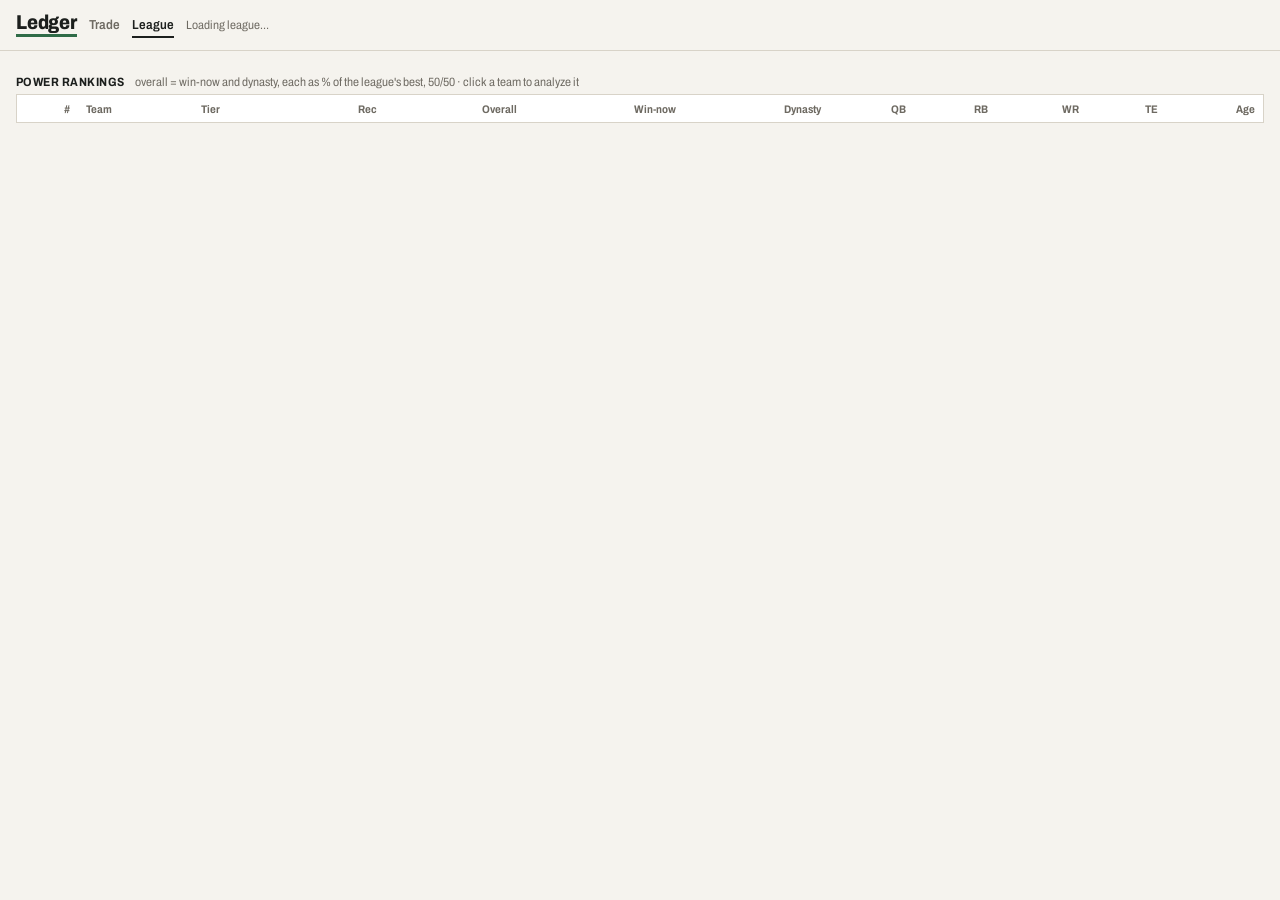
==== web/league.html @ 9dd40a18 "Add league analyzer with win-now and dynasty scores, team tiers, and daily refresh script" ====
<!doctype html>
<html lang="en">
<head>
  <meta charset="utf-8">
  <meta name="viewport" content="width=device-width, initial-scale=1">
  <title>Ledger — League Analyzer</title>
  <link rel="preconnect" href="https://fonts.googleapis.com">
  <link rel="preconnect" href="https://fonts.gstatic.com" crossorigin>
  <link href="https://fonts.googleapis.com/css2?family=Archivo:wdth,wght@75..100,400..800&family=JetBrains+Mono:wght@400;600;700&display=swap" rel="stylesheet">
  <link rel="stylesheet" href="style.css">
</head>
<body class="wide">
  <header class="top">
    <span class="mark">Ledger</span>
    <nav class="nav"><a href="/">Trade</a><a href="/league.html" aria-current="page">League</a></nav>
    <span class="meta" id="league-meta">Loading league…</span>
  </header>

  <main class="league">
    <section class="power">
      <h3 class="section-head">Power rankings <span>overall = win-now and dynasty, each as % of the league's best, 50/50 · click a team to analyze it</span></h3>
      <table class="power-table">
        <thead>
          <tr>
            <th class="r">#</th><th>Team</th><th>Tier</th><th class="r">Rec</th><th class="r">Overall</th>
            <th class="r">Win-now</th><th class="r">Dynasty</th><th class="r">QB</th><th class="r">RB</th><th class="r">WR</th>
            <th class="r">TE</th><th class="r">Age</th>
          </tr>
        </thead>
        <tbody></tbody>
      </table>
    </section>

    <section class="analysis" hidden>
      <div class="team-head">
        <h1 class="team-name"></h1>
        <span class="team-tier"></span>
        <span class="team-record"></span>
        <span class="team-rank"></span>
        <span class="team-total num"></span>
      </div>

      <div class="stats"></div>

      <h3 class="section-head">Dynasty strength by position <span>star-curved value vs league · tick = league average</span></h3>
      <table class="strength">
        <thead><tr><th>Pos</th><th class="r">Value</th><th class="r">Rank</th><th class="bar-col"></th><th class="r">vs avg</th><th></th></tr></thead>
        <tbody></tbody>
      </table>

      <div class="split">
        <div>
          <h3 class="section-head">Roster</h3>
          <div class="roster"></div>
        </div>
        <div>
          <h3 class="section-head">Picks <span class="picks-note"></span></h3>
          <ol class="rows pick-rows"></ol>
          <p class="unvalued"></p>
        </div>
      </div>
    </section>

  </main>

  <script src="league.js"></script>
</body>
</html>
---- web/style.css ----
:root {
  --ink: #1C1F1D;
  --paper: #F5F3EE;
  --line: #D8D3C8;
  --muted: #6E6A62;
  --up: #2F6B47;
  --down: #A8432F;

  --qb: #8C4A32;
  --rb: #3F6650;
  --wr: #4A5A6B;
  --te: #7E6A2A;
  --pick: #6E6A62;

  --s1: 4px;
  --s2: 8px;
  --s3: 12px;
  --s4: 16px;
  --s5: 24px;
  --radius: 2px;
  --row: 32px;

  --ui: "Archivo", "Archivo Narrow", "Helvetica Neue", Arial, sans-serif;
  --mono: "JetBrains Mono", "Consolas", monospace;
}

* { box-sizing: border-box; }

body {
  margin: 0;
  background: var(--paper);
  color: var(--ink);
  font: 400 14px/1.3 var(--ui);
  font-stretch: 87.5%;
}

.num {
  font-family: var(--mono);
  font-variant-numeric: tabular-nums;
}

/* header */
.top, .calc { max-width: 1112px; margin: 0 auto; }
.top {
  display: flex;
  align-items: baseline;
  gap: var(--s3);
  padding: var(--s3) var(--s4);
  border-bottom: 1px solid var(--line);
}
.mark {
  font-weight: 800;
  font-size: 20px;
  letter-spacing: -0.01em;
  border-bottom: 3px solid var(--up);
  line-height: 1;
  padding-bottom: 2px;
}
.meta { color: var(--muted); font-size: 12px; }

/* calculator grid */
.calc {
  display: grid;
  grid-template-columns: 1fr 1fr;
  gap: var(--s3) var(--s4);
  padding: var(--s3) var(--s4);
}
.result { grid-column: 1 / -1; }

.side-head {
  margin: 0;
  padding: 0 var(--s3);
  height: var(--row);
  line-height: var(--row);
  background: var(--ink);
  color: var(--paper);
  font-size: 14px;
  font-weight: 700;
  border-radius: var(--radius) var(--radius) 0 0;
}

/* search */
.search { position: relative; margin: var(--s1) 0; }
.search input {
  width: 100%;
  height: var(--row);
  padding: 0 var(--s3);
  border: 1px solid var(--line);
  border-radius: var(--radius);
  background: #fff;
  font: inherit;
  color: var(--ink);
}
.search input:focus { outline: none; border-color: var(--ink); }
.results {
  position: absolute;
  z-index: 10;
  left: 0;
  right: 0;
  top: calc(var(--row) - 1px);
  margin: 0;
  padding: 0;
  list-style: none;
  background: #fff;
  border: 1px solid var(--ink);
  border-radius: 0 0 var(--radius) var(--radius);
}
.results li {
  display: grid;
  grid-template-columns: 40px 1fr auto;
  align-items: center;
  gap: var(--s2);
  height: 28px;
  padding: 0 var(--s3) 0 var(--s2);
  cursor: pointer;
}
.results li + li { border-top: 1px solid var(--paper); }
.results li.active { background: var(--paper); }
.results .empty { display: block; color: var(--muted); cursor: default; }

/* rows */
.rows, .even-rows { margin: 0; padding: 0; list-style: none; }
.row {
  display: grid;
  grid-template-columns: 40px 1fr auto 24px;
  align-items: center;
  gap: var(--s2);
  height: var(--row);
  margin-bottom: var(--s1);
  padding-left: var(--s2);
  background: #fff;
  border: 1px solid var(--line);
  border-radius: var(--radius);
}
.name { font-weight: 600; white-space: nowrap; overflow: hidden; text-overflow: ellipsis; }
.name small { margin-left: var(--s2); font-weight: 400; font-size: 12px; color: var(--muted); }
.value { font-size: 14px; font-weight: 600; text-align: right; }
.remove, .add {
  height: 100%;
  border: 0;
  background: none;
  color: var(--muted);
  font: 600 16px/1 var(--ui);
  cursor: pointer;
}
.remove:hover { color: var(--down); }
.add:hover { color: var(--up); }

.adjust {
  background: repeating-linear-gradient(-45deg, #fff 0 6px, var(--paper) 6px 12px);
  border-style: dashed;
}
.adjust .name { font-weight: 400; color: var(--muted); }

/* position tags */
.tag {
  justify-self: start;
  padding: 1px 0;
  width: 36px;
  text-align: center;
  font-size: 11px;
  font-weight: 700;
  letter-spacing: 0.03em;
  border-radius: var(--radius);
  color: var(--c);
  background: color-mix(in srgb, var(--c) 12%, #fff);
}
.tag.QB { --c: var(--qb); }
.tag.RB { --c: var(--rb); }
.tag.WR { --c: var(--wr); }
.tag.TE { --c: var(--te); }
.tag.PICK { --c: var(--pick); }

/* totals */
.totals {
  display: flex;
  justify-content: space-between;
  align-items: baseline;
  padding: var(--s2) 32px var(--s2) var(--s2);
  border-top: 1px solid var(--line);
  margin-top: var(--s1);
}
.pieces { color: var(--muted); font-size: 12px; }
.total { font-size: 18px; font-weight: 700; }
.total.win { color: var(--up); }

/* balance + verdict */
.balance {
  position: relative;
  height: 6px;
  background: var(--line);
  border-radius: var(--radius);
}
.fair-zone {
  position: absolute;
  left: 47.5%;
  width: 5%;
  height: 100%;
  background: repeating-linear-gradient(-45deg, var(--paper) 0 2px, var(--muted) 2px 3px);
}
.fill {
  position: absolute;
  height: 100%;
  background: var(--up);
  border-radius: var(--radius);
}
.verdict {
  display: flex;
  justify-content: space-between;
  align-items: center;
  gap: var(--s3);
  padding: var(--s2) 0;
  border-bottom: 1px solid var(--line);
}
.verdict-text { margin: 0; font-size: 15px; }
.verdict-text strong { font-weight: 700; }
.verdict-text .delta { color: var(--down); font-weight: 700; }
.verdict-text .fairly { color: var(--up); font-weight: 700; }
.verdict-text .hint { color: var(--muted); }
.clear {
  height: 28px;
  padding: 0 var(--s3);
  border: 1px solid var(--ink);
  border-radius: var(--radius);
  background: none;
  color: var(--ink);
  font: 600 13px var(--ui);
  cursor: pointer;
}
.clear:hover { background: var(--ink); color: var(--paper); }

/* suggestions */
.even { width: calc(50% - var(--s4) / 2); padding-top: var(--s2); }
.even.right { margin-left: auto; }
.even-head {
  margin: 0 0 var(--s1);
  font-size: 12px;
  font-weight: 600;
  color: var(--muted);
}
.even .row { background: none; }

@media (max-width: 720px) {
  .calc { grid-template-columns: 1fr; }
  .even { width: 100%; }
}

/* nav (shared header) */
.nav { display: flex; gap: var(--s3); font-size: 13px; font-weight: 600; }
.nav a { color: var(--muted); text-decoration: none; padding-bottom: 2px; border-bottom: 2px solid transparent; }
.nav a:hover { color: var(--ink); }
.nav a[aria-current="page"] { color: var(--ink); border-bottom-color: var(--ink); }

/* league analyzer */
.wide .top { max-width: 1312px; }
.league {
  display: grid;
  gap: var(--s4);
  max-width: 1312px;
  margin: 0 auto;
  padding: var(--s3) var(--s4);
  align-items: start;
}
.tname { white-space: nowrap; overflow: hidden; text-overflow: ellipsis; }

.team-head {
  display: flex;
  align-items: baseline;
  gap: var(--s3);
  padding: 0 var(--s3);
  height: var(--row);
  line-height: var(--row);
  background: var(--ink);
  color: var(--paper);
  border-radius: var(--radius) var(--radius) 0 0;
}
.team-name { margin: 0; font-size: 15px; font-weight: 700; }
.team-record, .team-rank { font-size: 12px; color: var(--line); }
.team-total { margin-left: auto; font-size: 16px; font-weight: 700; }

.stats { display: grid; grid-template-columns: repeat(4, 1fr); border: 1px solid var(--line); border-top: 0; background: #fff; }
.stat { display: flex; flex-direction: column; gap: 2px; padding: var(--s2) var(--s3); }
.stat + .stat { border-left: 1px solid var(--line); }
.stat-label { font-size: 11px; font-weight: 700; letter-spacing: 0.04em; text-transform: uppercase; color: var(--muted); }
.stat-value { font-size: 18px; font-weight: 700; }
.stat-rank { font-size: 12px; color: var(--muted); }

.section-head {
  margin: var(--s3) 0 var(--s1);
  font-size: 12px;
  font-weight: 700;
  letter-spacing: 0.04em;
  text-transform: uppercase;
}
.section-head span { margin-left: var(--s2); font-weight: 400; letter-spacing: 0; text-transform: none; color: var(--muted); }

.strength, .power-table { width: 100%; border-collapse: collapse; background: #fff; border: 1px solid var(--line); font-size: 13px; }
.strength th, .power-table th {
  height: 28px;
  padding: 0 var(--s2);
  text-align: left;
  font-size: 11px;
  font-weight: 700;
  color: var(--muted);
  border-bottom: 1px solid var(--line);
}
.strength td, .power-table td { height: var(--row); padding: 0 var(--s2); border-top: 1px solid var(--paper); }
.r { text-align: right; }
.bar-col { width: 45%; }
.meter { position: relative; height: 8px; background: var(--paper); border-radius: var(--radius); }
.meter-fill { height: 100%; background: var(--up); border-radius: var(--radius); }
.meter-avg { position: absolute; top: -3px; width: 2px; height: 14px; margin-left: -1px; background: var(--ink); }
.pos { color: var(--up); }
.neg { color: var(--down); }
.standing { width: 72px; font-size: 12px; color: var(--muted); }

.split { display: grid; grid-template-columns: 1fr 1fr; gap: var(--s4); }
.pos-head {
  display: flex;
  justify-content: space-between;
  padding: var(--s1) var(--s2);
  font-size: 12px;
  font-weight: 600;
  color: var(--muted);
  border-bottom: 1px solid var(--line);
  margin-bottom: var(--s1);
}
.pos-group + .pos-group { margin-top: var(--s2); }
.analysis .row { grid-template-columns: 40px 1fr auto 40px; }
.flag { font-size: 10px; font-weight: 700; letter-spacing: 0.04em; color: var(--muted); text-align: center; }
.row.taxi { border-style: dashed; }
.unvalued { margin: var(--s2) 0 0; font-size: 12px; color: var(--muted); }

.power-table tbody tr { cursor: pointer; }
.power-table tbody tr:hover { background: var(--paper); }
.power-table tr.selected { background: var(--paper); }
.power-table tr td:first-child { border-left: 3px solid transparent; }
.power-table tr.selected td:first-child { border-left-color: var(--up); }
.power-table .strong { font-weight: 700; }
.power-table .best { color: var(--up); font-weight: 700; }

@media (max-width: 900px) {
  .split { grid-template-columns: 1fr; }
  .stats { grid-template-columns: repeat(2, 1fr); }
  .power { overflow-x: auto; }
}
.strength th.r, .power-table th.r { text-align: right; }

/* team tiers (Flock Fantasy classification) */
.tier {
  display: inline-block;
  padding: 1px 6px;
  font-size: 11px;
  font-weight: 700;
  border-radius: var(--radius);
  color: var(--c);
  background: color-mix(in srgb, var(--c) 12%, #fff);
  white-space: nowrap;
}
.tier.juggernaut { --c: var(--up); color: #fff; background: var(--up); }
.tier.strong-contender { --c: var(--up); }
.tier.all-in { --c: var(--qb); }
.tier.balanced { --c: var(--te); }
.tier.strong-rebuilder { --c: var(--wr); }
.tier.purgatory { --c: var(--down); }
.tier.pip-squeak { --c: var(--down); color: #fff; background: var(--down); }
.team-head .tier { align-self: center; line-height: 1.4; }
.rk { color: var(--muted); font-size: 11px; }
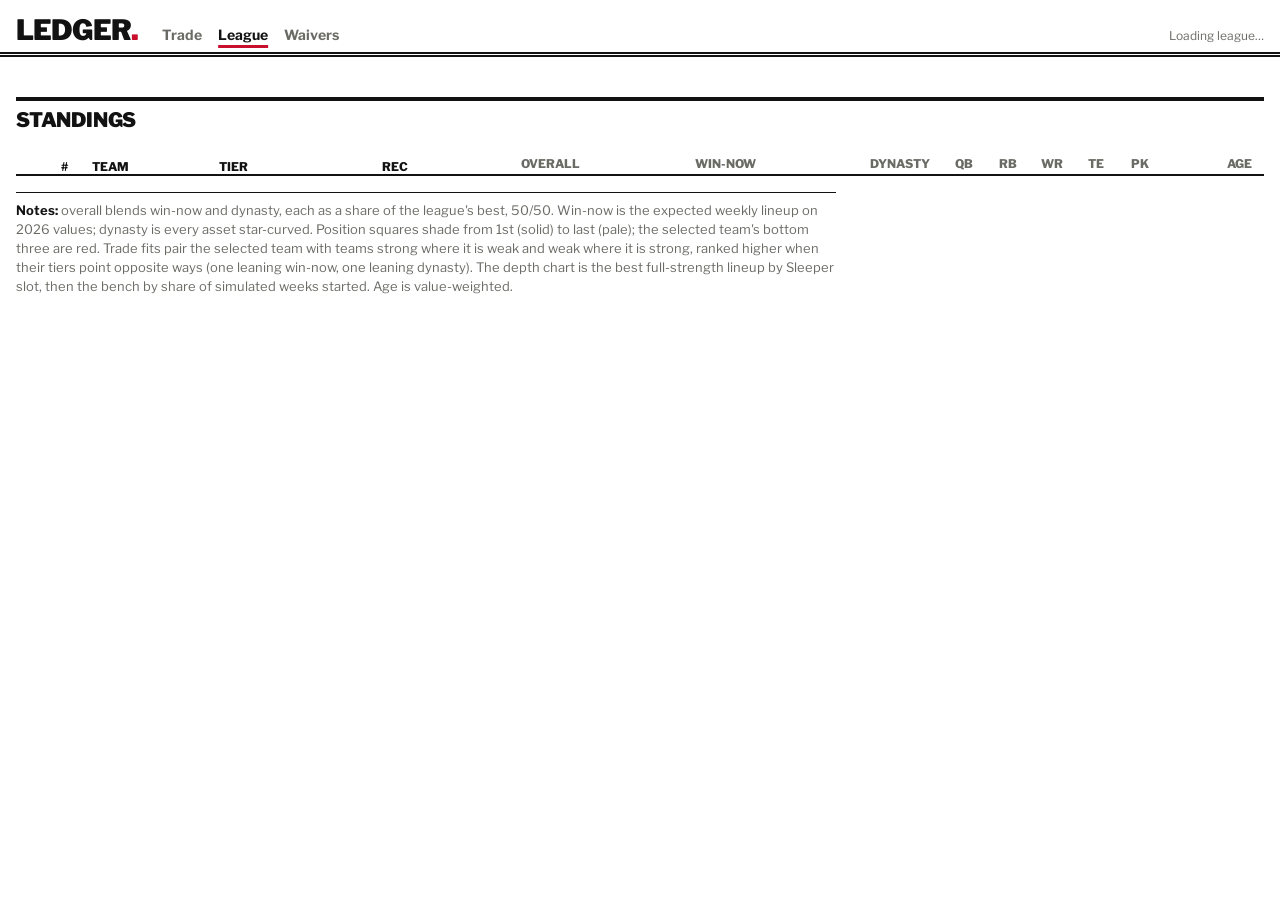
==== commit 5450d602: "Add waivers, league-scored points from Sleeper, and a throttled Sleeper client Waivers (waivers.html" ====
--- a/web/league.html
+++ b/web/league.html
@@ -3,28 +3,35 @@
 <head>
   <meta charset="utf-8">
   <meta name="viewport" content="width=device-width, initial-scale=1">
-  <title>Ledger — League Analyzer</title>
+  <title>Ledger League</title>
   <link rel="preconnect" href="https://fonts.googleapis.com">
   <link rel="preconnect" href="https://fonts.gstatic.com" crossorigin>
-  <link href="https://fonts.googleapis.com/css2?family=Archivo:wdth,wght@75..100,400..800&family=JetBrains+Mono:wght@400;600;700&display=swap" rel="stylesheet">
+  <link href="https://fonts.googleapis.com/css2?family=Libre+Franklin:ital,wght@0,400..900;1,400..900&display=swap" rel="stylesheet">
   <link rel="stylesheet" href="style.css">
 </head>
 <body class="wide">
   <header class="top">
     <span class="mark">Ledger</span>
-    <nav class="nav"><a href="/">Trade</a><a href="/league.html" aria-current="page">League</a></nav>
+    <nav class="nav"><a href="/">Trade</a><a href="/league.html" aria-current="page">League</a><a href="/waivers.html">Waivers</a></nav>
     <span class="meta" id="league-meta">Loading league…</span>
   </header>
 
   <main class="league">
-    <section class="power">
-      <h3 class="section-head">Power rankings <span>overall = win-now and dynasty, each as % of the league's best, 50/50 · click a team to analyze it</span></h3>
+    <section class="standings">
+      <h3 class="section-head">Standings</h3>
       <table class="power-table">
         <thead>
           <tr>
-            <th class="r">#</th><th>Team</th><th>Tier</th><th class="r">Rec</th><th class="r">Overall</th>
-            <th class="r">Win-now</th><th class="r">Dynasty</th><th class="r">QB</th><th class="r">RB</th><th class="r">WR</th>
-            <th class="r">TE</th><th class="r">Age</th>
+            <th class="r">#</th><th>Team</th><th>Tier</th><th class="r">Rec</th>
+            <th class="r"><button type="button" data-sort="overall">Overall</button></th>
+            <th class="r"><button type="button" data-sort="win_now">Win-now</button></th>
+            <th class="r"><button type="button" data-sort="dynasty">Dynasty</button></th>
+            <th class="sq-col"><button type="button" data-sort="QB">QB</button></th>
+            <th class="sq-col"><button type="button" data-sort="RB">RB</button></th>
+            <th class="sq-col"><button type="button" data-sort="WR">WR</button></th>
+            <th class="sq-col"><button type="button" data-sort="TE">TE</button></th>
+            <th class="sq-col"><button type="button" data-sort="PICK">PK</button></th>
+            <th class="r"><button type="button" data-sort="age">Age</button></th>
           </tr>
         </thead>
         <tbody></tbody>
@@ -37,30 +44,40 @@
         <span class="team-tier"></span>
         <span class="team-record"></span>
         <span class="team-rank"></span>
+        <a class="trade-link" href="/">Trade with this team</a>
         <span class="team-total num"></span>
       </div>
-
       <div class="stats"></div>
 
-      <h3 class="section-head">Dynasty strength by position <span>star-curved value vs league · tick = league average</span></h3>
-      <table class="strength">
-        <thead><tr><th>Pos</th><th class="r">Value</th><th class="r">Rank</th><th class="bar-col"></th><th class="r">vs avg</th><th></th></tr></thead>
-        <tbody></tbody>
-      </table>
+      <div class="lg-team">
+        <section>
+          <h3 class="section-head">Depth chart</h3>
+          <table class="depth">
+            <thead><tr><th>Slot</th><th>Pos</th><th>Player</th><th class="r">Starts</th><th class="r">Value</th></tr></thead>
+            <tbody></tbody>
+          </table>
+          <p class="unvalued"></p>
+        </section>
 
-      <div class="split">
-        <div>
-          <h3 class="section-head">Roster</h3>
-          <div class="roster"></div>
-        </div>
-        <div>
-          <h3 class="section-head">Picks <span class="picks-note"></span></h3>
-          <ol class="rows pick-rows"></ol>
-          <p class="unvalued"></p>
+        <div class="lg-side">
+          <section>
+            <h3 class="section-head">Trade fits</h3>
+            <ol class="fits"></ol>
+          </section>
+          <section>
+            <h3 class="section-head">Picks</h3>
+            <table class="pick-board"><thead></thead><tbody></tbody></table>
+          </section>
         </div>
       </div>
     </section>
 
+    <p class="notes"><strong>Notes:</strong> overall blends win-now and dynasty, each as a share of the league's best,
+      50/50. Win-now is the expected weekly lineup on 2026 values; dynasty is every asset star-curved. Position squares shade from 1st
+      (solid) to last (pale); the selected team's bottom three are red. Trade fits pair the selected team with teams
+      strong where it is weak and weak where it is strong, ranked higher when their tiers point opposite ways (one
+      leaning win-now, one leaning dynasty). The depth chart is the best full-strength lineup by Sleeper slot, then the bench by
+      share of simulated weeks started. Age is value-weighted. <span class="picks-note"></span></p>
   </main>
 
   <script src="league.js"></script>
--- a/web/style.css
+++ b/web/style.css
@@ -1,27 +1,26 @@
+/* Ledger: set like a newspaper box score. Rules instead of boxes, one red accent, tabular figures. */
 :root {
-  --ink: #1C1F1D;
-  --paper: #F5F3EE;
-  --line: #D8D3C8;
-  --muted: #6E6A62;
-  --up: #2F6B47;
-  --down: #A8432F;
-
-  --qb: #8C4A32;
-  --rb: #3F6650;
-  --wr: #4A5A6B;
-  --te: #7E6A2A;
-  --pick: #6E6A62;
+  --ink: #121212;
+  --paper: #FFFFFF;
+  --hair: #E3E3DF;
+  --shade: #F2F2EF;
+  --muted: #6B6B66;
+  --red: #C8102E;
+
+  --qb: #A23B1F;
+  --rb: #22663F;
+  --wr: #24508F;
+  --te: #8A6300;
+  --pick: #55554F;
 
   --s1: 4px;
   --s2: 8px;
   --s3: 12px;
   --s4: 16px;
   --s5: 24px;
-  --radius: 2px;
-  --row: 32px;
-
-  --ui: "Archivo", "Archivo Narrow", "Helvetica Neue", Arial, sans-serif;
-  --mono: "JetBrains Mono", "Consolas", monospace;
+  --row: 30px;
+
+  --font: "Libre Franklin", "Franklin Gothic Medium", "Arial Narrow", Arial, sans-serif;
 }
 
 * { box-sizing: border-box; }
@@ -30,95 +29,231 @@
   margin: 0;
   background: var(--paper);
   color: var(--ink);
-  font: 400 14px/1.3 var(--ui);
-  font-stretch: 87.5%;
-}
-
-.num {
-  font-family: var(--mono);
-  font-variant-numeric: tabular-nums;
-}
-
-/* header */
+  font: 400 14px/1.3 var(--font);
+}
+
+.num { font-variant-numeric: tabular-nums lining-nums; }
+button, input, select { font-family: var(--font); }
+
+/* masthead */
 .top, .calc { max-width: 1112px; margin: 0 auto; }
+.wide .top { max-width: 1312px; }
 .top {
   display: flex;
   align-items: baseline;
-  gap: var(--s3);
-  padding: var(--s3) var(--s4);
-  border-bottom: 1px solid var(--line);
+  gap: var(--s5);
+  padding: var(--s4) var(--s4) var(--s2);
+  border-bottom: 5px double var(--ink);
 }
 .mark {
+  font-size: 28px;
+  font-weight: 900;
+  letter-spacing: -0.03em;
+  text-transform: uppercase;
+  line-height: 1;
+}
+.mark::after { content: "."; color: var(--red); }
+.nav { display: flex; gap: var(--s4); font-size: 14px; font-weight: 700; }
+.nav a { color: var(--muted); text-decoration: none; }
+.nav a:hover { color: var(--ink); }
+.nav a[aria-current="page"] { color: var(--ink); text-decoration: underline 3px var(--red); text-underline-offset: 5px; }
+.meta { margin-left: auto; color: var(--muted); font-size: 12px; text-align: right; }
+
+/* section heads: a heavy rule, then the head in heavy caps */
+.section-head {
+  margin: var(--s5) 0 0;
+  padding-top: var(--s1);
+  border-top: 3px solid var(--ink);
+  font-size: 15px;
+  font-weight: 900;
+  letter-spacing: -0.01em;
+  text-transform: uppercase;
+}
+.notes {
+  margin: var(--s4) 0 0;
+  padding-top: var(--s2);
+  border-top: 1px solid var(--ink);
+  max-width: 820px;
+  font-size: 12px;
+  line-height: 1.45;
+  color: var(--muted);
+}
+.notes strong { color: var(--ink); }
+
+/* position chips: solid, square, white type */
+.tag {
+  display: inline-block;
+  justify-self: start;
+  width: 34px;
+  padding: 2px 0 1px;
+  text-align: center;
+  font-size: 10px;
   font-weight: 800;
-  font-size: 20px;
+  line-height: 1.2;
+  color: #fff;
+  background: var(--c);
+}
+.tag.QB { --c: var(--qb); }
+.tag.RB { --c: var(--rb); }
+.tag.WR { --c: var(--wr); }
+.tag.TE { --c: var(--te); }
+.tag.PICK { --c: var(--pick); }
+
+/* team tiers (Flock Fantasy classification): bold colored type after a square */
+.tier {
+  display: inline-flex;
+  align-items: center;
+  gap: 5px;
+  font-size: 12px;
+  font-weight: 800;
+  color: var(--c);
+  white-space: nowrap;
+}
+.tier::before { content: ""; width: 8px; height: 8px; background: var(--c); }
+.tier.juggernaut, .tier.strong-contender { --c: var(--ink); }
+.tier.all-in { --c: var(--qb); }
+.tier.balanced { --c: var(--te); }
+.tier.strong-rebuilder { --c: var(--wr); }
+.tier.purgatory, .tier.pip-squeak { --c: var(--red); }
+.tier.juggernaut, .tier.pip-squeak { padding: 1px 6px; color: #fff; background: var(--c); }
+.tier.juggernaut::before, .tier.pip-squeak::before { display: none; }
+
+.pos { font-weight: 800; }
+.neg { color: var(--red); font-weight: 700; }
+.zero { color: var(--muted); font-weight: 400; }
+.r { text-align: right; }
+
+/* tabs: plain words, the current one underlined in red */
+.mode { display: flex; gap: var(--s4); }
+.mode button {
+  height: 28px;
+  padding: 0;
+  border: 0;
+  background: none;
+  color: var(--muted);
+  font-size: 14px;
+  font-weight: 700;
+  cursor: pointer;
+}
+.mode button:hover { color: var(--ink); }
+.mode button[aria-pressed="true"] { color: var(--ink); text-decoration: underline 3px var(--red); text-underline-offset: 5px; }
+.mode button:disabled { color: var(--hair); cursor: not-allowed; }
+
+/* team picker: the team name is the control */
+.team-select { position: relative; min-width: 0; }
+.team-select::after {
+  content: "";
+  position: absolute;
+  right: 2px;
+  top: 50%;
+  margin-top: -2px;
+  border: 5px solid transparent;
+  border-top-color: var(--ink);
+  pointer-events: none;
+}
+.team-pick {
+  appearance: none;
+  max-width: 100%;
+  height: 28px;
+  padding: 0 18px 0 0;
+  border: 0;
+  border-bottom: 2px solid var(--ink);
+  border-radius: 0;
+  background: transparent;
+  color: var(--ink);
+  font-size: 18px;
+  font-weight: 900;
   letter-spacing: -0.01em;
-  border-bottom: 3px solid var(--up);
-  line-height: 1;
-  padding-bottom: 2px;
-}
-.meta { color: var(--muted); font-size: 12px; }
-
-/* calculator grid */
+  text-overflow: ellipsis;
+  cursor: pointer;
+}
+.team-pick:hover, .team-pick:focus { outline: none; border-bottom-color: var(--red); }
+.team-pick option { font-size: 14px; font-weight: 400; }
+
+/* ---------- trade calculator ---------- */
 .calc {
   display: grid;
   grid-template-columns: 1fr 1fr;
-  gap: var(--s3) var(--s4);
-  padding: var(--s3) var(--s4);
-}
-.result { grid-column: 1 / -1; }
+  gap: var(--s3) var(--s5);
+  padding: var(--s3) var(--s4) var(--s5);
+}
+.calc-bar { grid-column: 1 / -1; display: flex; align-items: center; gap: var(--s4); }
+.league-name { font-weight: 400; }
+.calc-note { color: var(--muted); font-size: 12px; }
+.clear {
+  margin-left: auto;
+  padding: 0;
+  border: 0;
+  background: none;
+  color: var(--ink);
+  font-size: 13px;
+  font-weight: 700;
+  text-decoration: underline;
+  text-underline-offset: 3px;
+  cursor: pointer;
+}
+.clear:hover { color: var(--red); }
 
 .side-head {
-  margin: 0;
-  padding: 0 var(--s3);
-  height: var(--row);
-  line-height: var(--row);
-  background: var(--ink);
-  color: var(--paper);
-  font-size: 14px;
-  font-weight: 700;
-  border-radius: var(--radius) var(--radius) 0 0;
-}
-
-/* search */
-.search { position: relative; margin: var(--s1) 0; }
+  display: flex;
+  align-items: center;
+  gap: var(--s3);
+  min-height: 40px;
+  border-top: 4px solid var(--ink);
+  border-bottom: 1px solid var(--ink);
+  font-size: 18px;
+  font-weight: 900;
+}
+.side-rec { font-size: 13px; font-weight: 400; color: var(--muted); }
+.side-verb { margin-left: auto; font-size: 13px; font-weight: 400; color: var(--muted); }
+.calc[data-mode="free"] .team-select,
+.calc[data-mode="free"] .side-tier,
+.calc[data-mode="free"] .side-rec,
+.calc[data-mode="free"] .side-verb,
+.calc[data-mode="free"] .browse { display: none; }
+.calc[data-mode="league"] .side-label { display: none; }
+
+.search { position: relative; margin: var(--s2) 0 var(--s1); }
 .search input {
   width: 100%;
-  height: var(--row);
-  padding: 0 var(--s3);
-  border: 1px solid var(--line);
-  border-radius: var(--radius);
-  background: #fff;
-  font: inherit;
+  height: 32px;
+  padding: 0 var(--s2);
+  border: 0;
+  border-bottom: 1px solid var(--muted);
+  border-radius: 0;
+  background: var(--shade);
+  font-size: 14px;
   color: var(--ink);
 }
-.search input:focus { outline: none; border-color: var(--ink); }
+.search input::placeholder { color: var(--muted); }
+.search input:focus { outline: none; border-bottom-color: var(--ink); background: var(--paper); }
 .results {
   position: absolute;
   z-index: 10;
   left: 0;
   right: 0;
-  top: calc(var(--row) - 1px);
+  top: 32px;
   margin: 0;
   padding: 0;
   list-style: none;
-  background: #fff;
+  background: var(--paper);
   border: 1px solid var(--ink);
-  border-radius: 0 0 var(--radius) var(--radius);
+  border-top-width: 2px;
 }
 .results li {
   display: grid;
   grid-template-columns: 40px 1fr auto;
   align-items: center;
   gap: var(--s2);
-  height: 28px;
-  padding: 0 var(--s3) 0 var(--s2);
+  height: 30px;
+  padding: 0 var(--s2);
   cursor: pointer;
 }
-.results li + li { border-top: 1px solid var(--paper); }
-.results li.active { background: var(--paper); }
+.results li + li { border-top: 1px solid var(--hair); }
+.results li.active { background: var(--shade); }
 .results .empty { display: block; color: var(--muted); cursor: default; }
 
-/* rows */
+/* asset rows: agate lines, hairline between */
 .rows, .even-rows { margin: 0; padding: 0; list-style: none; }
 .row {
   display: grid;
@@ -126,71 +261,56 @@
   align-items: center;
   gap: var(--s2);
   height: var(--row);
-  margin-bottom: var(--s1);
-  padding-left: var(--s2);
-  background: #fff;
-  border: 1px solid var(--line);
-  border-radius: var(--radius);
-}
-.name { font-weight: 600; white-space: nowrap; overflow: hidden; text-overflow: ellipsis; }
+  border-bottom: 1px solid var(--hair);
+}
+.name { font-weight: 700; white-space: nowrap; overflow: hidden; text-overflow: ellipsis; }
 .name small { margin-left: var(--s2); font-weight: 400; font-size: 12px; color: var(--muted); }
-.value { font-size: 14px; font-weight: 600; text-align: right; }
+.value { font-size: 14px; font-weight: 700; text-align: right; }
 .remove, .add {
   height: 100%;
+  padding: 0;
   border: 0;
   background: none;
   color: var(--muted);
-  font: 600 16px/1 var(--ui);
+  font-size: 18px;
+  font-weight: 400;
+  line-height: 1;
   cursor: pointer;
 }
-.remove:hover { color: var(--down); }
-.add:hover { color: var(--up); }
-
-.adjust {
-  background: repeating-linear-gradient(-45deg, #fff 0 6px, var(--paper) 6px 12px);
-  border-style: dashed;
-}
-.adjust .name { font-weight: 400; color: var(--muted); }
-
-/* position tags */
-.tag {
-  justify-self: start;
-  padding: 1px 0;
-  width: 36px;
-  text-align: center;
-  font-size: 11px;
-  font-weight: 700;
-  letter-spacing: 0.03em;
-  border-radius: var(--radius);
-  color: var(--c);
-  background: color-mix(in srgb, var(--c) 12%, #fff);
-}
-.tag.QB { --c: var(--qb); }
-.tag.RB { --c: var(--rb); }
-.tag.WR { --c: var(--wr); }
-.tag.TE { --c: var(--te); }
-.tag.PICK { --c: var(--pick); }
-
-/* totals */
+.remove:hover { color: var(--red); }
+.add:hover { color: var(--ink); font-weight: 800; }
+.adjust .name { font-weight: 400; font-style: italic; color: var(--muted); }
+.adjust .value { font-weight: 400; color: var(--muted); }
+
 .totals {
   display: flex;
   justify-content: space-between;
   align-items: baseline;
-  padding: var(--s2) 32px var(--s2) var(--s2);
-  border-top: 1px solid var(--line);
-  margin-top: var(--s1);
+  padding: var(--s2) 32px var(--s2) 0;
+  border-top: 2px solid var(--ink);
 }
 .pieces { color: var(--muted); font-size: 12px; }
-.total { font-size: 18px; font-weight: 700; }
-.total.win { color: var(--up); }
-
-/* balance + verdict */
-.balance {
-  position: relative;
-  height: 6px;
-  background: var(--line);
-  border-radius: var(--radius);
-}
+.total { font-size: 22px; font-weight: 900; letter-spacing: -0.01em; }
+.total.win { text-decoration: underline 3px var(--red); text-underline-offset: 5px; }
+
+.browse { margin-top: var(--s2); }
+.browse summary {
+  font-size: 13px;
+  font-weight: 700;
+  cursor: pointer;
+  list-style: none;
+}
+.browse summary::-webkit-details-marker { display: none; }
+.browse summary::before { content: "+ "; }
+.browse[open] summary::before { content: "\2212  "; }
+.browse summary:hover { color: var(--red); }
+.browse summary .num { font-weight: 400; color: var(--muted); }
+.browse-body { max-height: 360px; overflow-y: auto; padding-top: var(--s1); }
+.browse-group + .browse-group { margin-top: var(--s2); }
+
+/* verdict */
+.result { grid-column: 1 / -1; }
+.balance { position: relative; height: 8px; background: var(--shade); }
 .fair-zone {
   position: absolute;
   left: 47.5%;
@@ -198,171 +318,393 @@
   height: 100%;
   background: repeating-linear-gradient(-45deg, var(--paper) 0 2px, var(--muted) 2px 3px);
 }
-.fill {
-  position: absolute;
-  height: 100%;
-  background: var(--up);
-  border-radius: var(--radius);
-}
+.fill { position: absolute; height: 100%; background: var(--ink); }
 .verdict {
   display: flex;
-  justify-content: space-between;
-  align-items: center;
+  align-items: center;
+  min-height: 48px;
+  padding: var(--s2) 0;
+  border-bottom: 1px solid var(--ink);
+}
+.verdict-text { margin: 0; font-size: 18px; }
+.verdict-text strong { font-weight: 900; }
+.verdict-text .delta { color: var(--red); font-weight: 900; }
+.verdict-text .fairly { font-weight: 900; }
+.verdict-text .hint { color: var(--muted); font-size: 14px; }
+
+.even { width: calc(50% - var(--s5) / 2); padding-top: var(--s3); }
+.even.right { margin-left: auto; }
+.even-head { margin: 0 0 var(--s1); font-size: 13px; font-weight: 800; }
+
+/* team impact */
+.impact { grid-column: 1 / -1; }
+.impact-grid { display: grid; grid-template-columns: 1fr 1fr; gap: var(--s5); margin-top: var(--s2); }
+.impact-head {
+  display: flex;
+  align-items: baseline;
   gap: var(--s3);
+  padding-bottom: var(--s1);
+  border-bottom: 1px solid var(--ink);
+}
+.impact-name { font-size: 17px; font-weight: 900; white-space: nowrap; overflow: hidden; text-overflow: ellipsis; }
+.impact-rank { font-size: 12px; color: var(--muted); white-space: nowrap; }
+.impact-overall { margin-left: auto; font-size: 20px; font-weight: 900; }
+.impact-summary {
+  display: flex;
+  flex-wrap: wrap;
+  align-items: center;
+  gap: var(--s1) var(--s3);
   padding: var(--s2) 0;
-  border-bottom: 1px solid var(--line);
-}
-.verdict-text { margin: 0; font-size: 15px; }
-.verdict-text strong { font-weight: 700; }
-.verdict-text .delta { color: var(--down); font-weight: 700; }
-.verdict-text .fairly { color: var(--up); font-weight: 700; }
-.verdict-text .hint { color: var(--muted); }
-.clear {
-  height: 28px;
-  padding: 0 var(--s3);
-  border: 1px solid var(--ink);
-  border-radius: var(--radius);
-  background: none;
-  color: var(--ink);
-  font: 600 13px var(--ui);
-  cursor: pointer;
-}
-.clear:hover { background: var(--ink); color: var(--paper); }
-
-/* suggestions */
-.even { width: calc(50% - var(--s4) / 2); padding-top: var(--s2); }
-.even.right { margin-left: auto; }
-.even-head {
-  margin: 0 0 var(--s1);
-  font-size: 12px;
-  font-weight: 600;
-  color: var(--muted);
-}
-.even .row { background: none; }
+  border-bottom: 1px solid var(--hair);
+}
+.tier-move { display: inline-flex; align-items: center; gap: var(--s2); }
+.tier-move .arrow, .to { color: var(--muted); font-size: 12px; font-weight: 400; font-style: italic; }
+.holds { font-size: 12px; font-style: italic; color: var(--muted); }
+.headline { font-weight: 700; }
+.overall-delta { margin-left: auto; font-size: 13px; }
+.impact-sub {
+  margin: var(--s4) 0 var(--s1);
+  padding-bottom: 2px;
+  border-bottom: 1px solid var(--ink);
+  font-size: 13px;
+  font-weight: 800;
+}
+.impact-empty { margin: var(--s1) 0 0; font-size: 12px; font-style: italic; color: var(--muted); }
+
+.metric {
+  display: grid;
+  grid-template-columns: 60px 1fr 88px 56px 56px;
+  align-items: center;
+  gap: var(--s2);
+  height: var(--row);
+  border-bottom: 1px solid var(--hair);
+}
+.metric-label { font-size: 13px; font-weight: 800; }
+.metric-rank, .metric-value, .metric-delta { font-size: 13px; text-align: right; }
+.metric-rank { color: var(--muted); }
+.metric-value { font-weight: 700; }
+
+/* rank ladder: one cell per team, ring = before, dot = after */
+.ladder { display: grid; grid-template-columns: repeat(var(--n), 1fr); height: 16px; }
+.cell { position: relative; }
+.cell::before { content: ""; position: absolute; left: 50%; top: 6px; width: 4px; height: 4px; margin-left: -2px; background: var(--hair); }
+.cell.path::after { content: ""; position: absolute; top: 7px; height: 2px; left: 0; right: 0; background: var(--c); }
+.cell.path.start::after { left: 50%; }
+.cell.path.end::after { right: 50%; }
+.cell.up { --c: var(--ink); }
+.cell.down { --c: var(--red); }
+.cell.was::before { top: 3px; width: 10px; height: 10px; margin-left: -5px; background: var(--paper); border: 2px solid var(--c, var(--ink)); border-radius: 50%; z-index: 1; }
+.cell.now::before { top: 3px; width: 10px; height: 10px; margin-left: -5px; background: var(--c, var(--ink)); border-radius: 50%; z-index: 1; }
+
+.pos-row { display: grid; grid-template-columns: 40px 1fr 64px; align-items: center; gap: var(--s2); height: 26px; }
+.div-bar { position: relative; height: 10px; }
+.div-mid { position: absolute; left: 50%; top: -4px; bottom: -4px; width: 1px; background: var(--ink); }
+.div-fill { position: absolute; top: 0; bottom: 0; background: var(--c); }
+.div-fill.QB, .lu-now.QB { --c: var(--qb); }
+.div-fill.RB, .lu-now.RB { --c: var(--rb); }
+.div-fill.WR, .lu-now.WR { --c: var(--wr); }
+.div-fill.TE, .lu-now.TE { --c: var(--te); }
+.div-fill.PICK, .lu-now.PICK { --c: var(--pick); }
+.pos-delta { font-size: 13px; text-align: right; }
+
+.lineup, .pick-moves { margin: 0; padding: 0; list-style: none; }
+.lu-row { display: grid; grid-template-columns: 40px minmax(0, 1fr) 24px 96px 80px; align-items: center; gap: var(--s2); height: 28px; border-bottom: 1px solid var(--hair); }
+.lu-name { font-weight: 700; white-space: nowrap; overflow: hidden; text-overflow: ellipsis; }
+.lu-in { font-size: 11px; font-weight: 900; color: var(--red); }
+.lu-meter { position: relative; display: block; height: 8px; background: var(--shade); }
+.lu-now { position: absolute; left: 0; top: 0; bottom: 0; background: var(--c); }
+.lu-was { position: absolute; left: 0; top: -2px; bottom: -2px; border: 1px solid var(--ink); }
+.lu-pct { font-size: 12px; text-align: right; color: var(--muted); }
+.pick-moves li { display: grid; grid-template-columns: 40px 1fr auto; align-items: center; gap: var(--s2); height: 28px; border-bottom: 1px solid var(--hair); }
+.pick-moves small { color: var(--muted); }
+.pick-tier { font-size: 12px; color: var(--muted); }
+.pick-tier.now { color: var(--ink); font-weight: 800; }
 
 @media (max-width: 720px) {
+  .top { flex-wrap: wrap; gap: var(--s3); }
+  .meta { flex-basis: 100%; margin-left: 0; text-align: left; }
   .calc { grid-template-columns: 1fr; }
   .even { width: 100%; }
-}
-
-/* nav (shared header) */
-.nav { display: flex; gap: var(--s3); font-size: 13px; font-weight: 600; }
-.nav a { color: var(--muted); text-decoration: none; padding-bottom: 2px; border-bottom: 2px solid transparent; }
-.nav a:hover { color: var(--ink); }
-.nav a[aria-current="page"] { color: var(--ink); border-bottom-color: var(--ink); }
-
-/* league analyzer */
-.wide .top { max-width: 1312px; }
-.league {
-  display: grid;
-  gap: var(--s4);
-  max-width: 1312px;
-  margin: 0 auto;
-  padding: var(--s3) var(--s4);
-  align-items: start;
-}
-.tname { white-space: nowrap; overflow: hidden; text-overflow: ellipsis; }
-
+  .impact-grid { grid-template-columns: 1fr; }
+  .calc-note { display: none; }
+  .lu-row { grid-template-columns: 40px minmax(0, 1fr) 20px 56px 72px; gap: var(--s1); }
+  .metric { grid-template-columns: 56px 1fr 72px 48px 48px; gap: var(--s1); }
+}
+
+/* ---------- league analyzer: set larger than the other pages, standings largest ---------- */
+.league { max-width: 1312px; margin: 0 auto; padding: var(--s2) var(--s4) var(--s5); }
+.league .section-head { margin-top: 32px; padding-top: 6px; border-top-width: 4px; font-size: 20px; }
+.league .notes { font-size: 13px; }
+
+/* standings */
+.standings { min-width: 0; overflow-x: auto; }
+.power-table { width: 100%; border-collapse: collapse; font-size: 16px; margin-top: var(--s2); }
+.power-table th {
+  height: 34px;
+  padding: 0 var(--s3);
+  text-align: left;
+  vertical-align: bottom;
+  font-size: 12px;
+  font-weight: 800;
+  text-transform: uppercase;
+  white-space: nowrap;
+  border-bottom: 2px solid var(--ink);
+}
+.power-table th.r { text-align: right; }
+.power-table th button {
+  padding: 0 0 3px;
+  border: 0;
+  background: none;
+  color: var(--muted);
+  font: inherit;
+  text-transform: inherit;
+  cursor: pointer;
+}
+.power-table th button:hover { color: var(--ink); }
+.power-table th button.active { color: var(--ink); text-decoration: underline 3px var(--red); text-underline-offset: 6px; }
+.power-table td { height: 48px; padding: 0 var(--s3); white-space: nowrap; border-bottom: 1px solid var(--hair); }
+.power-table tbody tr:last-child td { border-bottom: 3px solid var(--ink); }
+.power-table tbody tr { cursor: pointer; }
+.power-table tbody tr:hover, .power-table tr.selected { background: var(--shade); }
+.power-table tr td:first-child { border-left: 5px solid transparent; font-weight: 800; }
+.power-table tr.selected td:first-child { border-left-color: var(--red); }
+.power-table tr.selected .tname { text-decoration: underline 3px var(--red); text-underline-offset: 5px; }
+.tname { font-size: 18px; font-weight: 800; white-space: nowrap; overflow: hidden; text-overflow: ellipsis; }
+.power-table .tier { font-size: 14px; gap: 6px; }
+.power-table .tier::before { width: 10px; height: 10px; }
+.power-table .strong { font-size: 20px; font-weight: 900; }
+.rk { color: var(--muted); font-size: 13px; }
+
+/* position ranks: a square per team per position, shaded by rank */
+.power-table th.sq-col, .power-table td.sq-col { width: 44px; padding: 0 3px; text-align: center; }
+.sq { display: inline-block; width: 36px; height: 32px; line-height: 32px; font-size: 15px; font-weight: 800; text-align: center; }
+.sq.hole { background: var(--red); color: var(--paper); }
+
+/* team */
 .team-head {
   display: flex;
+  flex-wrap: wrap;
   align-items: baseline;
-  gap: var(--s3);
+  gap: var(--s2) var(--s4);
+  margin-top: 40px;
+  padding-top: var(--s3);
+  border-top: 5px solid var(--ink);
+}
+.team-name { margin: 0; font-size: 42px; font-weight: 900; letter-spacing: -0.025em; line-height: 1; }
+.team-head .tier { font-size: 15px; }
+.team-head .tier::before { width: 10px; height: 10px; }
+.team-record, .team-rank { font-size: 16px; color: var(--muted); }
+.team-total { margin-left: auto; font-size: 42px; font-weight: 900; letter-spacing: -0.025em; line-height: 1; }
+.team-total::before { content: "Overall "; font-size: 14px; font-weight: 400; letter-spacing: 0; color: var(--muted); }
+.trade-link {
+  color: var(--ink);
+  font-size: 15px;
+  font-weight: 700;
+  text-decoration: underline;
+  text-underline-offset: 4px;
+}
+.trade-link:hover { color: var(--red); }
+
+/* the team's line: one row of figures under the name, like a box score's team totals */
+.stats {
+  display: flex;
+  flex-wrap: wrap;
+  gap: var(--s2) 40px;
+  margin-top: var(--s3);
+  padding: var(--s3) 0;
+  border-top: 1px solid var(--ink);
+  border-bottom: 1px solid var(--ink);
+}
+.stat { display: flex; align-items: baseline; gap: var(--s2); }
+.stat-label { font-size: 15px; color: var(--muted); }
+.stat-value { font-size: 28px; font-weight: 900; letter-spacing: -0.01em; }
+.stat-rank { font-size: 16px; font-weight: 800; }
+
+.lg-team { display: grid; grid-template-columns: minmax(0, 1fr) 480px; gap: 32px; align-items: start; }
+
+/* depth chart */
+.depth { width: 100%; border-collapse: collapse; font-size: 15px; margin-top: var(--s2); }
+.depth th {
+  height: 32px;
   padding: 0 var(--s3);
-  height: var(--row);
-  line-height: var(--row);
-  background: var(--ink);
-  color: var(--paper);
-  border-radius: var(--radius) var(--radius) 0 0;
-}
-.team-name { margin: 0; font-size: 15px; font-weight: 700; }
-.team-record, .team-rank { font-size: 12px; color: var(--line); }
-.team-total { margin-left: auto; font-size: 16px; font-weight: 700; }
-
-.stats { display: grid; grid-template-columns: repeat(4, 1fr); border: 1px solid var(--line); border-top: 0; background: #fff; }
-.stat { display: flex; flex-direction: column; gap: 2px; padding: var(--s2) var(--s3); }
-.stat + .stat { border-left: 1px solid var(--line); }
-.stat-label { font-size: 11px; font-weight: 700; letter-spacing: 0.04em; text-transform: uppercase; color: var(--muted); }
-.stat-value { font-size: 18px; font-weight: 700; }
-.stat-rank { font-size: 12px; color: var(--muted); }
-
-.section-head {
-  margin: var(--s3) 0 var(--s1);
+  text-align: left;
+  vertical-align: bottom;
   font-size: 12px;
-  font-weight: 700;
-  letter-spacing: 0.04em;
+  font-weight: 800;
   text-transform: uppercase;
-}
-.section-head span { margin-left: var(--s2); font-weight: 400; letter-spacing: 0; text-transform: none; color: var(--muted); }
-
-.strength, .power-table { width: 100%; border-collapse: collapse; background: #fff; border: 1px solid var(--line); font-size: 13px; }
-.strength th, .power-table th {
-  height: 28px;
+  border-bottom: 2px solid var(--ink);
+}
+.depth th.r { text-align: right; }
+.depth td { height: 40px; padding: 0 var(--s3); white-space: nowrap; border-bottom: 1px solid var(--hair); }
+.depth tbody tr:last-child td { border-bottom: 3px solid var(--ink); }
+.depth td:first-child { width: 60px; }
+.depth td:nth-child(2) { width: 60px; }
+.depth .tag { width: 40px; font-size: 11px; padding: 3px 0 2px; }
+.slot { font-size: 14px; font-weight: 900; }
+.d-name { max-width: 0; width: 100%; font-size: 16px; font-weight: 700; overflow: hidden; text-overflow: ellipsis; }
+.d-name small { margin-left: var(--s2); font-weight: 400; font-size: 13px; color: var(--muted); }
+.depth .strong { font-weight: 900; }
+.d-empty { font-style: italic; color: var(--muted); }
+.d-group td { height: 40px; padding-top: var(--s3); vertical-align: bottom; font-size: 16px; font-weight: 900; border-bottom: 2px solid var(--ink); }
+.d-group .num { font-weight: 400; color: var(--muted); }
+.d-taxi .d-name { font-weight: 400; font-style: italic; }
+.unvalued { margin: var(--s2) 0 0; font-size: 13px; color: var(--muted); }
+
+/* trade fits */
+.fits { margin: var(--s1) 0 0; padding: 0; list-style: none; }
+.fits li { padding: var(--s3) 0; border-bottom: 1px solid var(--hair); }
+.fits li:last-child { border-bottom: 3px solid var(--ink); }
+.fit-head { display: flex; align-items: baseline; gap: var(--s3); }
+.fit-head .tier { font-size: 13px; }
+.fit-team { font-size: 20px; font-weight: 900; letter-spacing: -0.01em; white-space: nowrap; overflow: hidden; text-overflow: ellipsis; }
+.fit-trade { margin-left: auto; color: var(--ink); font-size: 15px; font-weight: 800; text-underline-offset: 4px; }
+.fit-trade:hover { color: var(--red); }
+.fit-why { margin: var(--s1) 0 0; font-size: 14px; line-height: 1.45; color: var(--muted); }
+.fit-none { font-size: 14px; font-style: italic; color: var(--muted); }
+
+/* picks: seasons down, rounds across */
+.pick-board { width: 100%; border-collapse: collapse; font-size: 16px; margin-top: var(--s2); table-layout: fixed; }
+.pick-board th {
+  height: 32px;
+  padding: 0 var(--s3);
+  text-align: left;
+  vertical-align: bottom;
+  font-size: 12px;
+  font-weight: 800;
+  text-transform: uppercase;
+  border-bottom: 2px solid var(--ink);
+}
+.pick-board thead th:first-child { width: 64px; }
+.pick-board tbody th { font-size: 17px; font-weight: 900; text-transform: none; vertical-align: top; padding-top: var(--s3); border-bottom: 1px solid var(--hair); }
+.pick-board td { padding: var(--s3); vertical-align: top; border-bottom: 1px solid var(--hair); border-left: 1px solid var(--hair); }
+.pick-board tbody tr:last-child td, .pick-board tbody tr:last-child th { border-bottom: 3px solid var(--ink); }
+.pk { display: block; font-weight: 800; white-space: nowrap; overflow: hidden; text-overflow: ellipsis; }
+.pk small { display: block; font-size: 12px; font-weight: 400; color: var(--muted); overflow: hidden; text-overflow: ellipsis; }
+.pk.gone { font-size: 14px; font-weight: 400; font-style: italic; color: var(--red); }
+
+/* shared with the calculator's roster browser */
+.pos-head {
+  display: flex;
+  justify-content: space-between;
+  margin-top: var(--s2);
+  padding-bottom: 2px;
+  font-size: 13px;
+  font-weight: 800;
+  border-bottom: 1px solid var(--ink);
+}
+
+@media (max-width: 1100px) {
+  .lg-team { grid-template-columns: 1fr; }
+}
+@media (max-width: 720px) {
+  .team-name, .team-total { font-size: 30px; }
+  .stat-value { font-size: 20px; }
+}
+
+/* ---------- waivers ---------- */
+.waivers { max-width: 1312px; margin: 0 auto; padding: var(--s2) var(--s4) var(--s5); }
+.waivers.loading .wv-body { opacity: 0.4; }
+.wv-head {
+  display: flex;
+  flex-wrap: wrap;
+  align-items: center;
+  gap: var(--s2) var(--s4);
+  margin-top: var(--s3);
+  padding: var(--s2) 0;
+  border-top: 4px solid var(--ink);
+  border-bottom: 1px solid var(--ink);
+}
+.wv-head .team-pick { font-size: 24px; height: 34px; letter-spacing: -0.02em; }
+.wv-rec, .wv-spots { font-size: 13px; color: var(--muted); }
+.wv-cut { margin-left: auto; font-size: 13px; white-space: nowrap; }
+.wv-cut strong { font-weight: 900; }
+.wv-bar { display: flex; align-items: center; gap: var(--s5); margin: var(--s2) 0 var(--s3); }
+.wv-count { color: var(--muted); font-size: 12px; }
+
+.wv-body { display: grid; grid-template-columns: minmax(0, 1fr) 420px; gap: var(--s5); align-items: start; }
+
+.fa-table { width: 100%; border-collapse: collapse; font-size: 13px; }
+.fa-table th {
+  height: 26px;
   padding: 0 var(--s2);
   text-align: left;
+  vertical-align: bottom;
   font-size: 11px;
-  font-weight: 700;
+  font-weight: 800;
+  text-transform: uppercase;
+  white-space: nowrap;
+  border-top: 3px solid var(--ink);
+  border-bottom: 1px solid var(--ink);
+}
+.fa-table th.r { text-align: right; }
+.fa-table th button {
+  padding: 0 0 2px;
+  border: 0;
+  background: none;
   color: var(--muted);
-  border-bottom: 1px solid var(--line);
-}
-.strength td, .power-table td { height: var(--row); padding: 0 var(--s2); border-top: 1px solid var(--paper); }
-.r { text-align: right; }
-.bar-col { width: 45%; }
-.meter { position: relative; height: 8px; background: var(--paper); border-radius: var(--radius); }
-.meter-fill { height: 100%; background: var(--up); border-radius: var(--radius); }
-.meter-avg { position: absolute; top: -3px; width: 2px; height: 14px; margin-left: -1px; background: var(--ink); }
-.pos { color: var(--up); }
-.neg { color: var(--down); }
-.standing { width: 72px; font-size: 12px; color: var(--muted); }
-
-.split { display: grid; grid-template-columns: 1fr 1fr; gap: var(--s4); }
-.pos-head {
-  display: flex;
-  justify-content: space-between;
-  padding: var(--s1) var(--s2);
-  font-size: 12px;
-  font-weight: 600;
-  color: var(--muted);
-  border-bottom: 1px solid var(--line);
-  margin-bottom: var(--s1);
-}
-.pos-group + .pos-group { margin-top: var(--s2); }
-.analysis .row { grid-template-columns: 40px 1fr auto 40px; }
-.flag { font-size: 10px; font-weight: 700; letter-spacing: 0.04em; color: var(--muted); text-align: center; }
-.row.taxi { border-style: dashed; }
-.unvalued { margin: var(--s2) 0 0; font-size: 12px; color: var(--muted); }
-
-.power-table tbody tr { cursor: pointer; }
-.power-table tbody tr:hover { background: var(--paper); }
-.power-table tr.selected { background: var(--paper); }
-.power-table tr td:first-child { border-left: 3px solid transparent; }
-.power-table tr.selected td:first-child { border-left-color: var(--up); }
-.power-table .strong { font-weight: 700; }
-.power-table .best { color: var(--up); font-weight: 700; }
-
-@media (max-width: 900px) {
-  .split { grid-template-columns: 1fr; }
-  .stats { grid-template-columns: repeat(2, 1fr); }
-  .power { overflow-x: auto; }
-}
-.strength th.r, .power-table th.r { text-align: right; }
-
-/* team tiers (Flock Fantasy classification) */
-.tier {
-  display: inline-block;
-  padding: 1px 6px;
-  font-size: 11px;
-  font-weight: 700;
-  border-radius: var(--radius);
-  color: var(--c);
-  background: color-mix(in srgb, var(--c) 12%, #fff);
-  white-space: nowrap;
-}
-.tier.juggernaut { --c: var(--up); color: #fff; background: var(--up); }
-.tier.strong-contender { --c: var(--up); }
-.tier.all-in { --c: var(--qb); }
-.tier.balanced { --c: var(--te); }
-.tier.strong-rebuilder { --c: var(--wr); }
-.tier.purgatory { --c: var(--down); }
-.tier.pip-squeak { --c: var(--down); color: #fff; background: var(--down); }
-.team-head .tier { align-self: center; line-height: 1.4; }
-.rk { color: var(--muted); font-size: 11px; }
+  font: inherit;
+  text-transform: inherit;
+  cursor: pointer;
+}
+.fa-table th button:hover { color: var(--ink); }
+.fa-table th button.active { color: var(--ink); text-decoration: underline 2px var(--red); text-underline-offset: 5px; }
+.fa-table td { height: var(--row); padding: 0 var(--s2); white-space: nowrap; border-bottom: 1px solid var(--hair); }
+.fa-table tbody tr:last-child td { border-bottom: 2px solid var(--ink); }
+.fa-table td:first-child { width: 50px; }
+.fa-table tr[data-id]:hover, .fa-table tr.hl { background: var(--shade); }
+.fa-name { max-width: 0; width: 100%; font-weight: 700; overflow: hidden; text-overflow: ellipsis; }
+.fa-name small { margin-left: var(--s2); font-weight: 400; font-size: 12px; color: var(--muted); }
+.strong-num { font-weight: 800; }
+.fa-start { display: grid; grid-template-columns: 64px 36px; align-items: center; gap: var(--s2); }
+.fa-start .num { font-size: 12px; text-align: right; color: var(--muted); }
+.delta { font-weight: 400; }
+.delta.pos { font-weight: 800; }
+.delta.neg { font-weight: 700; }
+.fa-tier { width: 140px; }
+.fa-table tr.below .fa-name, .fa-table tr.below .strong-num { color: var(--muted); font-weight: 400; }
+.fa-empty { font-style: italic; color: var(--muted); }
+
+/* the cut line: the value of the player you'd drop; free agents below it are worth less than him */
+.fa-table .cut-row td { height: auto; padding: 0; border-bottom: 0; }
+.cut {
+  display: flex;
+  align-items: center;
+  gap: var(--s2);
+  height: 30px;
+  padding: 0 var(--s2);
+  border-top: 3px solid var(--red);
+  border-bottom: 1px solid var(--red);
+  font-size: 13px;
+}
+.cut-label { color: var(--red); font-weight: 900; }
+.cut-name { font-weight: 700; }
+.cut-value { font-weight: 900; }
+.cut-meta { color: var(--muted); }
+
+.wv-map { position: sticky; top: var(--s3); margin: 0; border-top: 3px solid var(--ink); }
+.wv-map figcaption { padding: var(--s1) 0; font-size: 13px; font-weight: 800; border-bottom: 1px solid var(--ink); }
+.wv-map svg { display: block; width: 100%; height: auto; font-family: var(--font); }
+.wv-map .plot { fill: none; }
+.wv-map .zero { stroke: var(--ink); stroke-width: 1; }
+.wv-map .quad { font-size: 12px; font-style: italic; fill: var(--muted); }
+.wv-map .axis { font-size: 11px; font-weight: 700; fill: var(--ink); }
+.wv-map .tick { font-size: 10px; fill: var(--muted); font-variant-numeric: tabular-nums; }
+.wv-map .label { font-size: 11px; font-weight: 700; fill: var(--ink); pointer-events: none; }
+.wv-map circle { cursor: pointer; stroke: var(--paper); stroke-width: 1; }
+.wv-map circle.hl { r: 7; stroke: var(--ink); stroke-width: 2; }
+
+@media (max-width: 1000px) {
+  .wv-body { grid-template-columns: 1fr; }
+  .wv-map { position: static; order: -1; }
+  .wv-map .label { display: none; }
+}
+@media (max-width: 720px) {
+  .wv-cut, .wv-rec, .wv-count { display: none; }
+  .fa-table th:nth-child(3), .fa-table td:nth-child(3),
+  .fa-table th:nth-child(4), .fa-table td:nth-child(4),
+  .fa-table th:nth-child(8), .fa-table td:nth-child(8) { display: none; }
+  .fa-name small { display: none; }
+  .fa-start { grid-template-columns: 36px; }
+  .fa-start .lu-meter { display: none; }
+  .cut-meta { display: none; }
+}
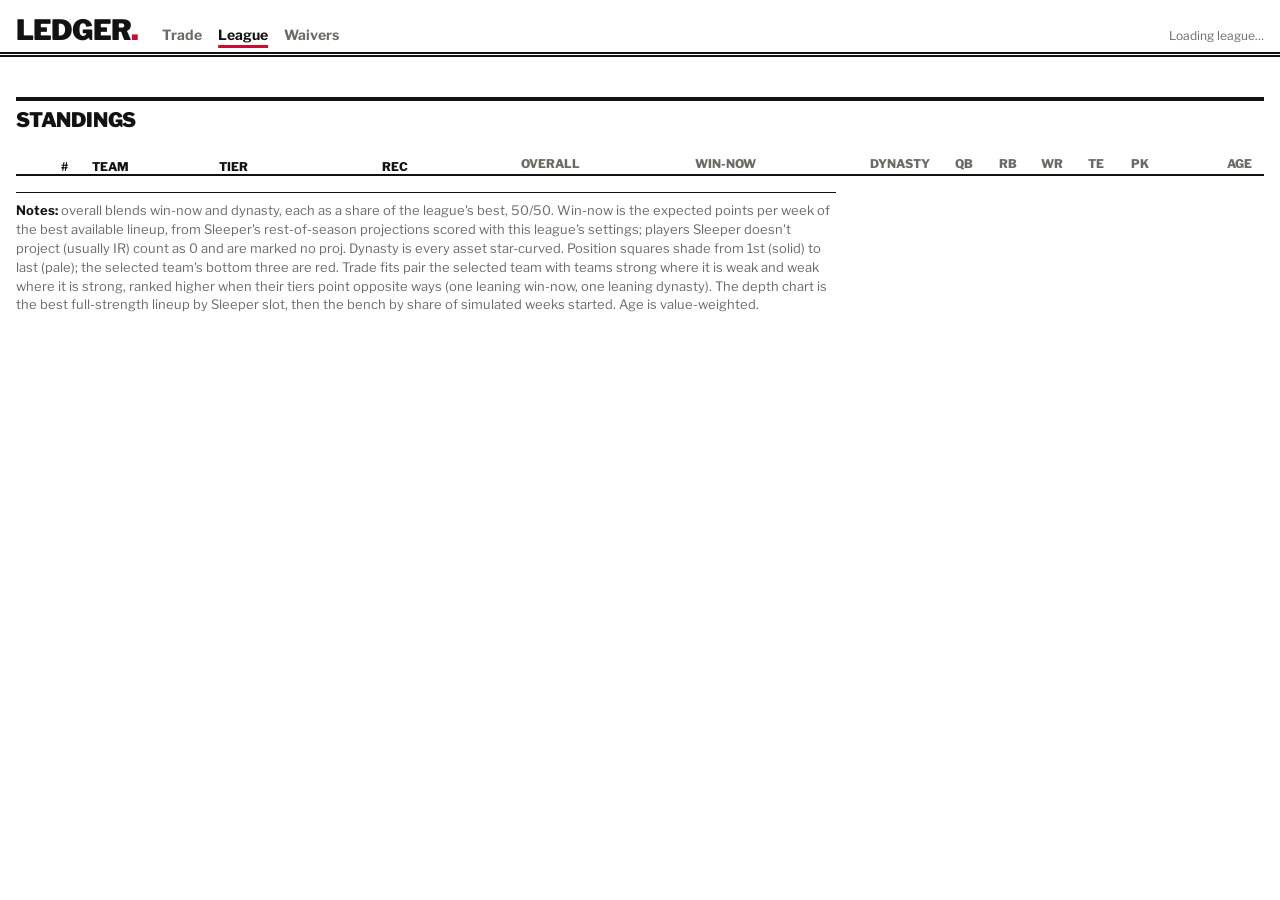
==== commit f866403f: "Value win-now in league-scored points per week from Sleeper projections Check our scoring against th" ====
--- a/web/league.html
+++ b/web/league.html
@@ -73,7 +73,9 @@
     </section>
 
     <p class="notes"><strong>Notes:</strong> overall blends win-now and dynasty, each as a share of the league's best,
-      50/50. Win-now is the expected weekly lineup on 2026 values; dynasty is every asset star-curved. Position squares shade from 1st
+      50/50. Win-now is the expected points per week of the best available lineup, from Sleeper's rest-of-season
+      projections scored with this league's settings; players Sleeper doesn't project (usually IR) count as 0 and are
+      marked no proj. Dynasty is every asset star-curved. Position squares shade from 1st
       (solid) to last (pale); the selected team's bottom three are red. Trade fits pair the selected team with teams
       strong where it is weak and weak where it is strong, ranked higher when their tiers point opposite ways (one
       leaning win-now, one leaning dynasty). The depth chart is the best full-strength lineup by Sleeper slot, then the bench by
